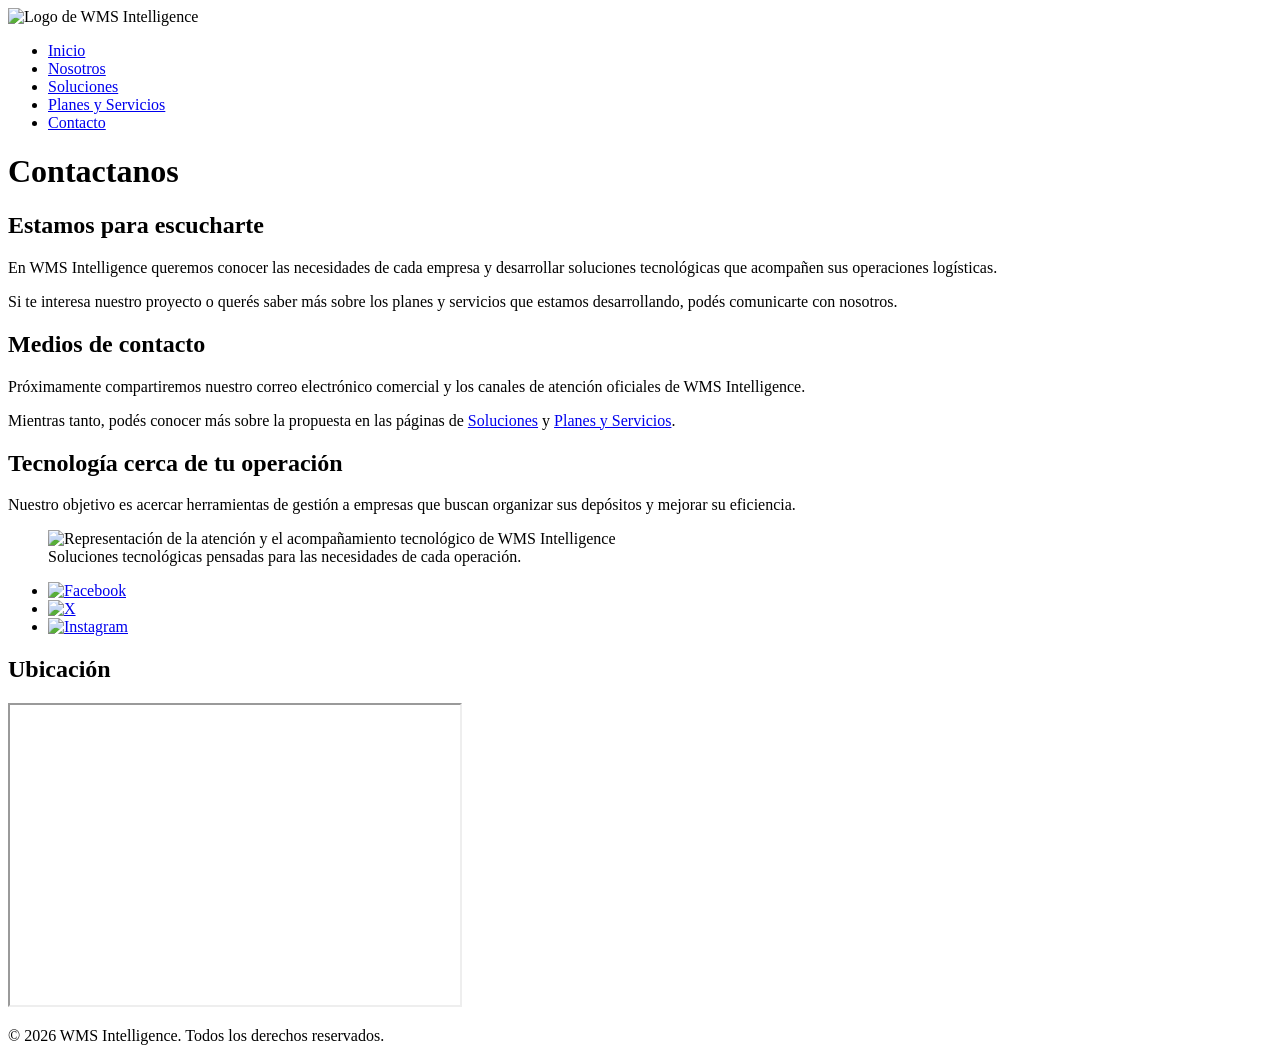
==== pages/contacto.html @ 8cc38177 "Rename contacto.html to pages/contacto.html" ====
<!DOCTYPE html>
<html lang="es">

<head>
    <meta charset="UTF-8">
    <meta name="viewport" content="width=device-width, initial-scale=1.0">
    <title>Contacto | WMS Intelligence</title>

</head>

<body>
    <header>
        <img src="../assets/logo.png" alt="Logo de WMS Intelligence" width="180">

        <nav>
            <ul>
                <li><a href="../index.html">Inicio</a></li>
                <li><a href="./nosotros.html">Nosotros</a></li>
                <li><a href="./soluciones.html">Soluciones</a></li>
                <li><a href="./planes.html">Planes y Servicios</a></li>
                <li><a href="#">Contacto</a></li>
            </ul>
        </nav>
    </header>

    <main>
        <h1>Contactanos</h1>

        <section>
            <h2>Estamos para escucharte</h2>
            <p>
                En WMS Intelligence queremos conocer las necesidades de cada empresa
                y desarrollar soluciones tecnológicas que acompañen sus operaciones logísticas.
            </p>
            <p>
                Si te interesa nuestro proyecto o querés saber más sobre los planes
                y servicios que estamos desarrollando, podés comunicarte con nosotros.
            </p>
        </section>

        <section>
            <h2>Medios de contacto</h2>
            <p>
                Próximamente compartiremos nuestro correo electrónico comercial
                y los canales de atención oficiales de WMS Intelligence.
            </p>
            <p>
                Mientras tanto, podés conocer más sobre la propuesta en las páginas
                de <a href="./soluciones.html">Soluciones</a> y
                <a href="./planes.html">Planes y Servicios</a>.
            </p>
        </section>

        <section>
            <h2>Tecnología cerca de tu operación</h2>
            <p>
                Nuestro objetivo es acercar herramientas de gestión a empresas
                que buscan organizar sus depósitos y mejorar su eficiencia.
            </p>


            <figure>
                <img src="../assets/contactanos.png"
                    alt="Representación de la atención y el acompañamiento tecnológico de WMS Intelligence" width="400">
                <figcaption>
                    Soluciones tecnológicas pensadas para las necesidades de cada operación.
                </figcaption>
            </figure>

        </section>
    </main>

    <footer>
        <ul>
            <li>
                <a href="https://www.facebook.com/" target="_blank" rel="noopener noreferrer">
                    <img src="../assets/logo-facebook.jpg" alt="Facebook" width="35">
                </a>
            </li>
            <li>
                <a href="https://x.com/" target="_blank" rel="noopener noreferrer">
                    <img src="../assets/logo-x.jpg" alt="X" width="35">
                </a>
            </li>
            <li>
                <a href="https://www.instagram.com/" target="_blank" rel="noopener noreferrer">
                    <img src="../assets/logo-instagram.jpg" alt="Instagram" width="35">
                </a>
            </li>
        </ul>

        <h2>Ubicación</h2>
        <iframe src="https://www.google.com/maps?q=Buenos+Aires,+Argentina&amp;output=embed" width="450" height="300"
            title="Mapa de Buenos Aires, Argentina" loading="lazy" allowfullscreen>
        </iframe>

        <p>&copy; 2026 WMS Intelligence. Todos los derechos reservados.</p>
    </footer>
</body>

</html>
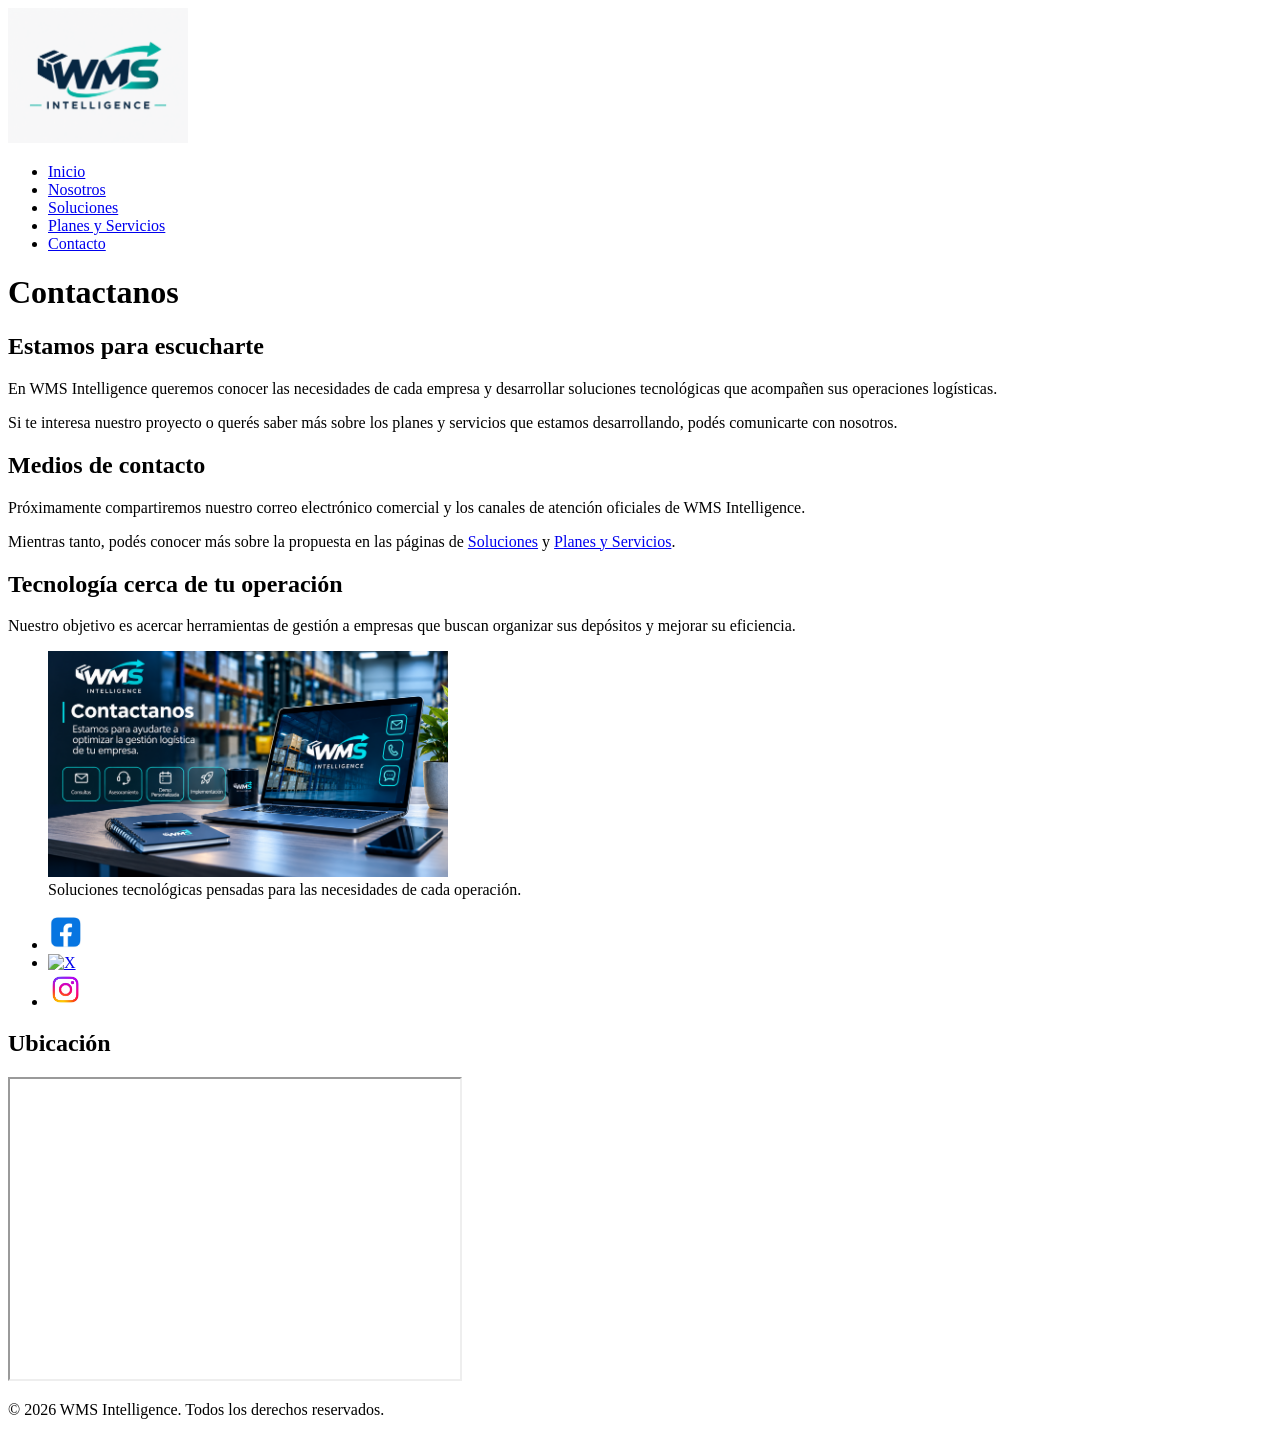
==== commit 17f2c3f1: "Add files via upload Correcciones marcadas por la profe de la entrega 1" ====
--- a/pages/contacto.html
+++ b/pages/contacto.html
@@ -38,7 +38,7 @@
             </p>
         </section>
 
-        <section>
+        <article>
             <h2>Medios de contacto</h2>
             <p>
                 Próximamente compartiremos nuestro correo electrónico comercial
@@ -49,7 +49,7 @@
                 de <a href="./soluciones.html">Soluciones</a> y
                 <a href="./planes.html">Planes y Servicios</a>.
             </p>
-        </section>
+        </article>
 
         <section>
             <h2>Tecnología cerca de tu operación</h2>
@@ -98,4 +98,4 @@
     </footer>
 </body>
 
-</html>
+</html>
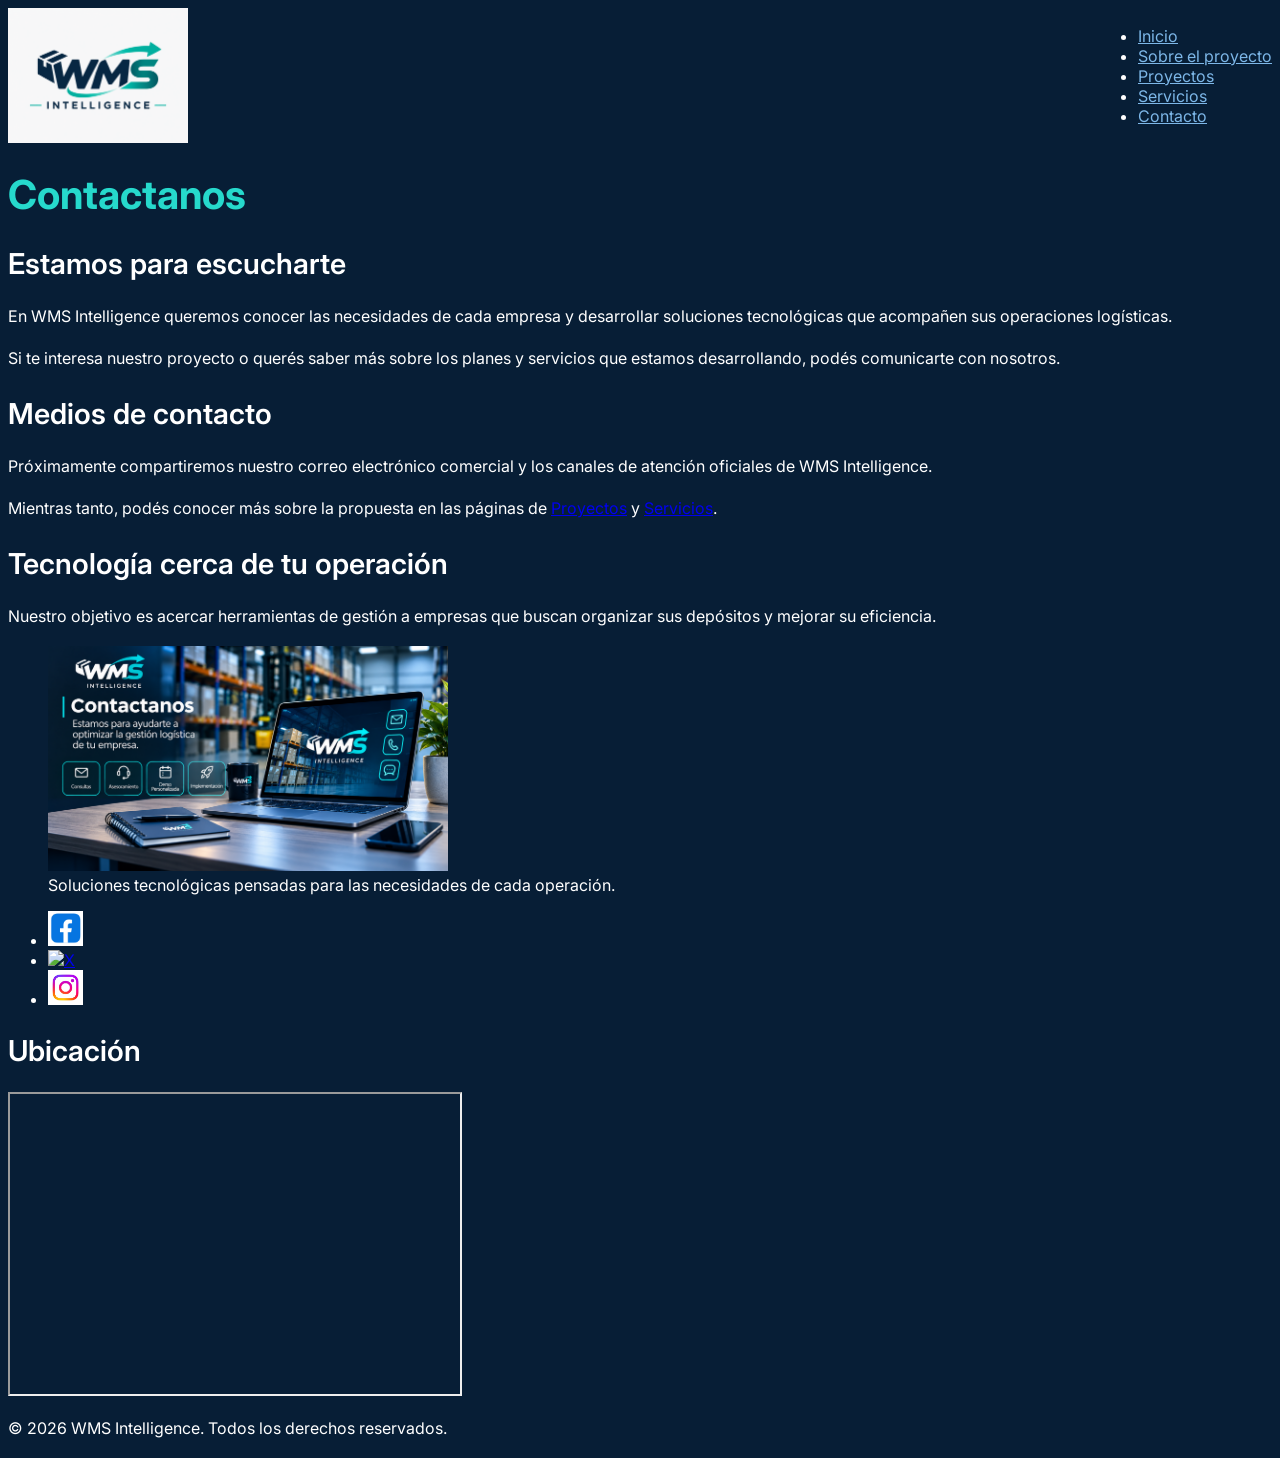
==== commit e448ca2e: "Correccion TP1 - CSS y estructura de paginas" ====
--- a/pages/contacto.html
+++ b/pages/contacto.html
@@ -5,26 +5,25 @@
     <meta charset="UTF-8">
     <meta name="viewport" content="width=device-width, initial-scale=1.0">
     <title>Contacto | WMS Intelligence</title>
-
+    <link rel="stylesheet" href="../styles/styles.css">
 </head>
 
 <body>
-    <header>
+    <header class="encabezado-principal">
         <img src="../assets/logo.png" alt="Logo de WMS Intelligence" width="180">
-
-        <nav>
+        <nav class="menu-principal">
             <ul>
                 <li><a href="../index.html">Inicio</a></li>
-                <li><a href="./nosotros.html">Nosotros</a></li>
-                <li><a href="./soluciones.html">Soluciones</a></li>
-                <li><a href="./planes.html">Planes y Servicios</a></li>
-                <li><a href="#">Contacto</a></li>
+                <li><a href="./sobre-mi.html">Sobre el proyecto</a></li>
+                <li><a href="./proyectos.html">Proyectos</a></li>
+                <li><a href="./servicios.html">Servicios</a></li>
+                <li><a href="./contacto.html">Contacto</a></li>
             </ul>
         </nav>
     </header>
 
     <main>
-        <h1>Contactanos</h1>
+        <h1 class="titulo-principal">Contactanos</h1>
 
         <section>
             <h2>Estamos para escucharte</h2>
@@ -46,8 +45,8 @@
             </p>
             <p>
                 Mientras tanto, podés conocer más sobre la propuesta en las páginas
-                de <a href="./soluciones.html">Soluciones</a> y
-                <a href="./planes.html">Planes y Servicios</a>.
+                de <a href="./proyectos.html">Proyectos</a> y
+                <a href="./servicios.html">Servicios</a>.
             </p>
         </article>
 
--- a/styles/styles.css
+++ b/styles/styles.css
@@ -0,0 +1,64 @@
+/* =====================================
+   WMS INTELLIGENCE - ESTILOS GENERALES
+   ===================================== */
+
+
+
+/* ===== GOOGLE FONTS ===== */
+
+@import url('https://fonts.googleapis.com/css2?family=Inter:wght@400;500;600;700&display=swap');
+
+
+/* 1. FONDO Y TEXTO GENERAL */
+
+body {
+    background-color: #071E36;
+    color: #FFFFFF;
+    font-family: 'Inter', sans-serif;
+}
+
+
+/* 2. TÍTULO PRINCIPAL */
+
+.titulo-principal {
+    color: #26D9CC;
+}
+
+/* 3. MENÚ DE NAVEGACIÓN */
+
+.menu-principal a {
+    color: #7DB7E8;
+}
+
+
+/* ===== JERARQUÍA TIPOGRÁFICA ===== */
+
+h1 {
+    font-size: 2.5rem;
+    font-weight: 700;
+}
+
+h2 {
+    font-size: 1.8rem;
+    font-weight: 600;
+}
+
+h3 {
+    font-size: 1.3rem;
+    font-weight: 600;
+}
+
+p {
+    font-size: 1rem;
+    font-weight: 400;
+    line-height: 1.6;
+}
+
+
+/* ===== ENCABEZADO ===== */
+
+.encabezado-principal {
+    display: flex;
+    align-items: center;
+    justify-content: space-between;
+}
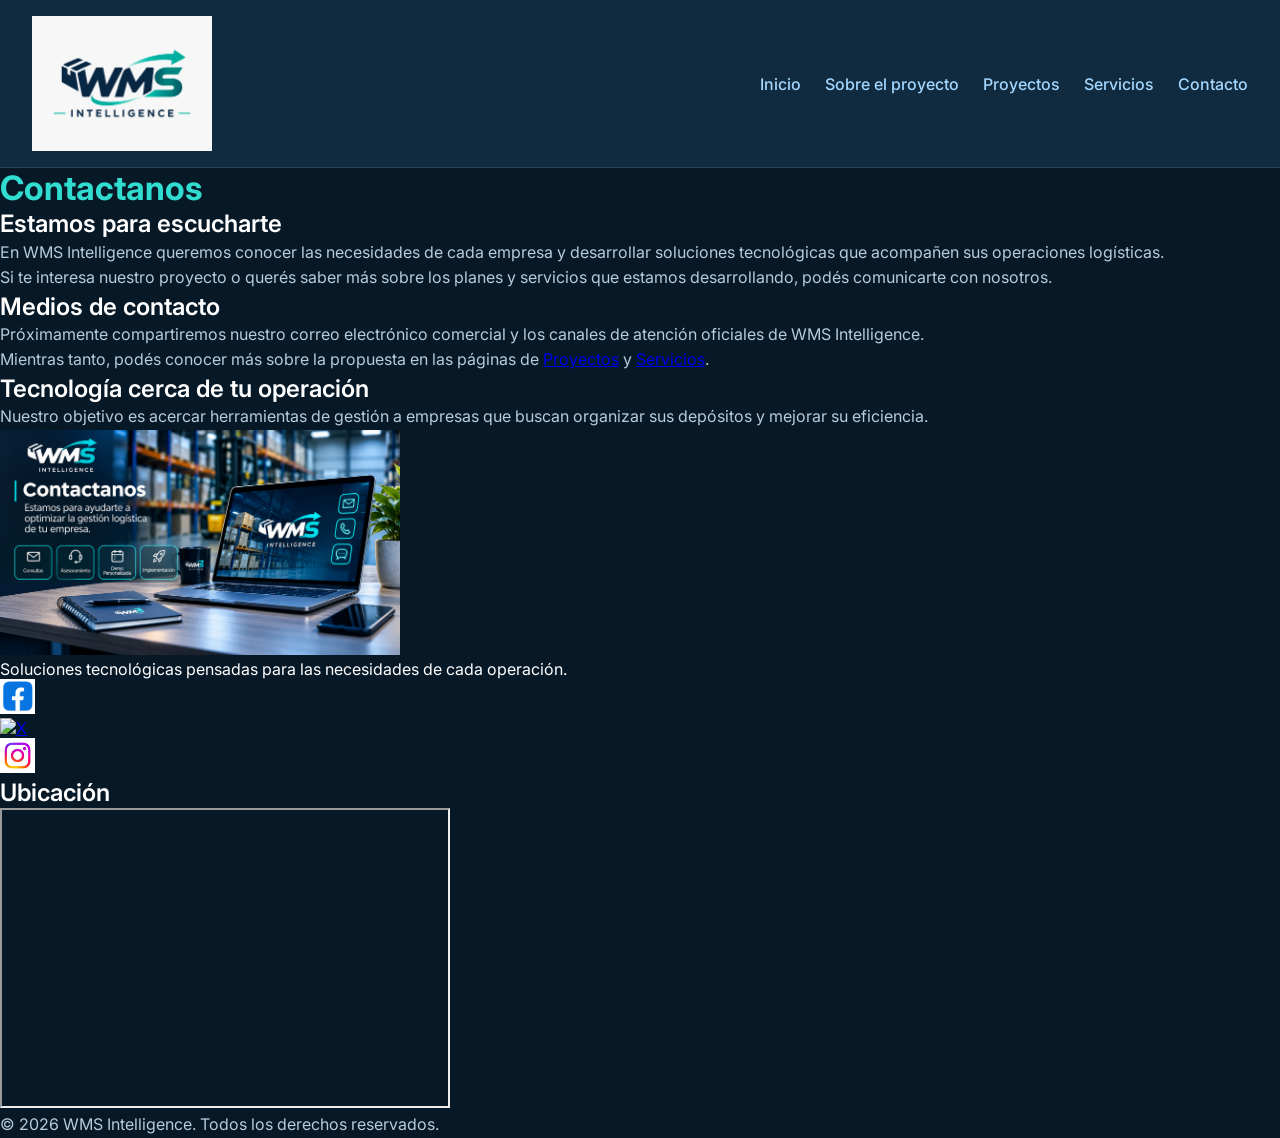
==== commit 7e6eaa50: "TP3 - Limpieza HTML y revision final de navegacion" ====
--- a/pages/contacto.html
+++ b/pages/contacto.html
@@ -1,100 +1,123 @@
-<!DOCTYPE html>
+<!doctype html>
 <html lang="es">
+  <head>
+    <meta charset="UTF-8" />
+    <meta name="viewport" content="width=device-width, initial-scale=1.0" />
+    <title>Contacto | WMS Intelligence</title>
+    <link rel="stylesheet" href="../styles/styles.css" />
+  </head>
 
-<head>
-    <meta charset="UTF-8">
-    <meta name="viewport" content="width=device-width, initial-scale=1.0">
-    <title>Contacto | WMS Intelligence</title>
-    <link rel="stylesheet" href="../styles/styles.css">
-</head>
-
-<body>
+  <body>
     <header class="encabezado-principal">
-        <img src="../assets/logo.png" alt="Logo de WMS Intelligence" width="180">
-        <nav class="menu-principal">
-            <ul>
-                <li><a href="../index.html">Inicio</a></li>
-                <li><a href="./sobre-mi.html">Sobre el proyecto</a></li>
-                <li><a href="./proyectos.html">Proyectos</a></li>
-                <li><a href="./servicios.html">Servicios</a></li>
-                <li><a href="./contacto.html">Contacto</a></li>
-            </ul>
-        </nav>
+      <img
+        src="../assets/logo.png"
+        alt="Logo de WMS Intelligence"
+        width="180"
+      />
+      <nav class="menu-principal">
+        <ul>
+          <li><a href="../index.html">Inicio</a></li>
+          <li><a href="./sobre-mi.html">Sobre el proyecto</a></li>
+          <li><a href="./proyectos.html">Proyectos</a></li>
+          <li><a href="./servicios.html">Servicios</a></li>
+          <li><a href="#">Contacto</a></li>
+        </ul>
+      </nav>
     </header>
 
     <main>
-        <h1 class="titulo-principal">Contactanos</h1>
+      <h1 class="titulo-principal">Contactanos</h1>
 
-        <section>
-            <h2>Estamos para escucharte</h2>
-            <p>
-                En WMS Intelligence queremos conocer las necesidades de cada empresa
-                y desarrollar soluciones tecnológicas que acompañen sus operaciones logísticas.
-            </p>
-            <p>
-                Si te interesa nuestro proyecto o querés saber más sobre los planes
-                y servicios que estamos desarrollando, podés comunicarte con nosotros.
-            </p>
-        </section>
+      <section>
+        <h2>Estamos para escucharte</h2>
+        <p>
+          En WMS Intelligence queremos conocer las necesidades de cada empresa y
+          desarrollar soluciones tecnológicas que acompañen sus operaciones
+          logísticas.
+        </p>
+        <p>
+          Si te interesa nuestro proyecto o querés saber más sobre los planes y
+          servicios que estamos desarrollando, podés comunicarte con nosotros.
+        </p>
+      </section>
 
-        <article>
-            <h2>Medios de contacto</h2>
-            <p>
-                Próximamente compartiremos nuestro correo electrónico comercial
-                y los canales de atención oficiales de WMS Intelligence.
-            </p>
-            <p>
-                Mientras tanto, podés conocer más sobre la propuesta en las páginas
-                de <a href="./proyectos.html">Proyectos</a> y
-                <a href="./servicios.html">Servicios</a>.
-            </p>
-        </article>
+      <article>
+        <h2>Medios de contacto</h2>
+        <p>
+          Próximamente compartiremos nuestro correo electrónico comercial y los
+          canales de atención oficiales de WMS Intelligence.
+        </p>
+        <p>
+          Mientras tanto, podés conocer más sobre la propuesta en las páginas de
+          <a href="./proyectos.html">Proyectos</a> y
+          <a href="./servicios.html">Servicios</a>.
+        </p>
+      </article>
 
-        <section>
-            <h2>Tecnología cerca de tu operación</h2>
-            <p>
-                Nuestro objetivo es acercar herramientas de gestión a empresas
-                que buscan organizar sus depósitos y mejorar su eficiencia.
-            </p>
+      <section>
+        <h2>Tecnología cerca de tu operación</h2>
+        <p>
+          Nuestro objetivo es acercar herramientas de gestión a empresas que
+          buscan organizar sus depósitos y mejorar su eficiencia.
+        </p>
 
-
-            <figure>
-                <img src="../assets/contactanos.png"
-                    alt="Representación de la atención y el acompañamiento tecnológico de WMS Intelligence" width="400">
-                <figcaption>
-                    Soluciones tecnológicas pensadas para las necesidades de cada operación.
-                </figcaption>
-            </figure>
-
-        </section>
+        <figure>
+          <img
+            src="../assets/contactanos.png"
+            alt="Representación de la atención y el acompañamiento tecnológico de WMS Intelligence"
+            width="400"
+          />
+          <figcaption>
+            Soluciones tecnológicas pensadas para las necesidades de cada
+            operación.
+          </figcaption>
+        </figure>
+      </section>
     </main>
 
     <footer>
-        <ul>
-            <li>
-                <a href="https://www.facebook.com/" target="_blank" rel="noopener noreferrer">
-                    <img src="../assets/logo-facebook.jpg" alt="Facebook" width="35">
-                </a>
-            </li>
-            <li>
-                <a href="https://x.com/" target="_blank" rel="noopener noreferrer">
-                    <img src="../assets/logo-x.jpg" alt="X" width="35">
-                </a>
-            </li>
-            <li>
-                <a href="https://www.instagram.com/" target="_blank" rel="noopener noreferrer">
-                    <img src="../assets/logo-instagram.jpg" alt="Instagram" width="35">
-                </a>
-            </li>
-        </ul>
+      <ul>
+        <li>
+          <a
+            href="https://www.facebook.com/"
+            target="_blank"
+            rel="noopener noreferrer"
+          >
+            <img src="../assets/logo-facebook.jpg" alt="Facebook" width="35" />
+          </a>
+        </li>
+        <li>
+          <a href="https://x.com/" target="_blank" rel="noopener noreferrer">
+            <img src="../assets/logo-x.jpg" alt="X" width="35" />
+          </a>
+        </li>
+        <li>
+          <a
+            href="https://www.instagram.com/"
+            target="_blank"
+            rel="noopener noreferrer"
+          >
+            <img
+              src="../assets/logo-instagram.jpg"
+              alt="Instagram"
+              width="35"
+            />
+          </a>
+        </li>
+      </ul>
 
-        <h2>Ubicación</h2>
-        <iframe src="https://www.google.com/maps?q=Buenos+Aires,+Argentina&amp;output=embed" width="450" height="300"
-            title="Mapa de Buenos Aires, Argentina" loading="lazy" allowfullscreen>
-        </iframe>
+      <h2>Ubicación</h2>
+      <iframe
+        src="https://www.google.com/maps?q=Buenos+Aires,+Argentina&amp;output=embed"
+        width="450"
+        height="300"
+        title="Mapa de Buenos Aires, Argentina"
+        loading="lazy"
+        allowfullscreen
+      >
+      </iframe>
 
-        <p>&copy; 2026 WMS Intelligence. Todos los derechos reservados.</p>
+      <p>&copy; 2026 WMS Intelligence. Todos los derechos reservados.</p>
     </footer>
-</body>
-
-</html>+  </body>
+</html>
--- a/styles/styles.css
+++ b/styles/styles.css
@@ -1,64 +1,203 @@
-/* =====================================
-   WMS INTELLIGENCE - ESTILOS GENERALES
-   ===================================== */
-
-
-
-/* ===== GOOGLE FONTS ===== */
-
-@import url('https://fonts.googleapis.com/css2?family=Inter:wght@400;500;600;700&display=swap');
-
-
-/* 1. FONDO Y TEXTO GENERAL */
-
-body {
-    background-color: #071E36;
-    color: #FFFFFF;
-    font-family: 'Inter', sans-serif;
-}
-
-
-/* 2. TÍTULO PRINCIPAL */
-
-.titulo-principal {
-    color: #26D9CC;
-}
-
-/* 3. MENÚ DE NAVEGACIÓN */
-
-.menu-principal a {
-    color: #7DB7E8;
-}
-
-
-/* ===== JERARQUÍA TIPOGRÁFICA ===== */
-
-h1 {
-    font-size: 2.5rem;
-    font-weight: 700;
-}
-
-h2 {
-    font-size: 1.8rem;
-    font-weight: 600;
-}
-
-h3 {
-    font-size: 1.3rem;
-    font-weight: 600;
-}
-
-p {
-    font-size: 1rem;
-    font-weight: 400;
-    line-height: 1.6;
-}
-
-
-/* ===== ENCABEZADO ===== */
-
-.encabezado-principal {
-    display: flex;
-    align-items: center;
-    justify-content: space-between;
-}+/* ======================================
+   WMS INTELLIGENCE - TP 3
+   BOX MODEL Y FLEXBOX
+   ====================================== */
+
+/* 01. FUENTE EXTERNA */
+@import url("https://fonts.googleapis.com/css2?family=Inter:wght@400;500;600;700&display=swap");
+
+/* 02. RESET GLOBAL */
+* {
+  margin: 0;
+  padding: 0;
+  box-sizing: border-box;
+}
+
+/* 03. COLORES */
+:root {
+  --color-fondo: #071827;
+  --color-superficie: #102b40;
+  --color-tarjeta: #16364d;
+  --color-principal: #ffffff;
+  --color-secundario: #b6ccdd;
+  --color-acento: #30ddd0;
+  --color-borde: #24465b;
+  --color-enlace: #a4d7ff;
+}
+
+/* 04. ESTILOS GENERALES */
+body {
+  background-color: var(--color-fondo);
+  color: var(--color-principal);
+  font-family: "Inter", Arial, sans-serif;
+  min-height: 100vh;
+}
+
+/* 05. TITULOS Y PARRAFOS */
+h1 {
+  font-size: 2.1rem;
+  font-weight: 700;
+  line-height: 1.2;
+  color: var(--color-acento);
+}
+
+h2 {
+  font-size: 1.5rem;
+  font-weight: 600;
+  line-height: 1.3;
+}
+
+h3 {
+  font-size: 1.25rem;
+  font-weight: 600;
+}
+
+p {
+  font-size: 1rem;
+  font-weight: 400;
+  line-height: 1.6;
+  color: var(--color-secundario);
+}
+
+/* 06. HEADER Y NAVEGACION */
+.encabezado-principal {
+  display: flex;
+  justify-content: space-between;
+  align-items: center;
+  gap: 1.5rem;
+  padding: 1rem 2rem;
+  background-color: var(--color-superficie);
+  border-bottom: 1px solid var(--color-borde);
+}
+
+.encabezado-principal img {
+  display: block;
+  width: 11.25rem;
+  max-width: 100%;
+  height: auto;
+}
+
+.menu-principal ul {
+  display: flex;
+  justify-content: flex-end;
+  align-items: center;
+  flex-wrap: wrap;
+  gap: 1.5rem;
+  list-style: none;
+}
+
+.menu-principal a {
+  color: var(--color-enlace);
+  text-decoration: none;
+  font-size: 1rem;
+  font-weight: 500;
+}
+
+/* 07. CONTENIDO PRINCIPAL DEL INICIO */
+.contenido-inicio {
+  display: flex;
+  flex-direction: column;
+  gap: 1rem;
+  max-width: 100%;
+  margin: 0 auto;
+  padding: 1rem;
+}
+
+/* 08. SECCIONES DEL INICIO */
+.contenido-inicio section {
+  display: flex;
+  flex-direction: column;
+  gap: 1rem;
+  padding: 1.25rem;
+  background-color: var(--color-superficie);
+}
+
+/* 09. TARJETAS DE NUESTRAS SOLUCIONES */
+
+.contenido-inicio .seccion-soluciones {
+  display: flex;
+  flex-direction: row;
+  flex-wrap: wrap;
+  align-items: stretch;
+  gap: 1.5rem;
+}
+
+/* Título de la sección */
+
+.seccion-soluciones h2 {
+  width: 100%;
+}
+
+/* Tarjetas */
+
+.seccion-soluciones article {
+  display: flex;
+  flex-direction: column;
+  flex: 1 1 16rem;
+  gap: 1rem;
+  padding: 1.25rem;
+  background-color: var(--color-tarjeta);
+}
+
+/* Imágenes y descripciones */
+
+.seccion-soluciones figure {
+  display: flex;
+  flex-direction: column;
+  gap: 0.5rem;
+}
+
+.seccion-soluciones img {
+  display: block;
+  width: 100%;
+  height: 15rem;
+  object-fit: cover;
+}
+
+/* Listas de funcionalidades de los proyectos */
+
+.seccion-soluciones article ul {
+  padding-left: 1.5rem;
+}
+
+/* 10. FOOTER HORIZONTAL */
+
+.footer-horizontal {
+  display: flex;
+  flex-direction: row;
+  justify-content: space-between;
+  align-items: center;
+  gap: 2rem;
+
+  padding: 1.25rem 2rem;
+}
+
+/* Ubicación */
+
+.footer-ubicacion {
+  display: flex;
+  flex-direction: column;
+  gap: 0.5rem;
+}
+
+.footer-ubicacion iframe {
+  width: 18rem;
+  height: 10rem;
+}
+
+/* Copyright */
+
+.footer-horizontal p {
+  flex: 1;
+  text-align: center;
+}
+
+/* Redes sociales */
+
+.footer-horizontal ul {
+  display: flex;
+  flex-direction: row;
+  align-items: center;
+  gap: 1rem;
+  list-style: none;
+}
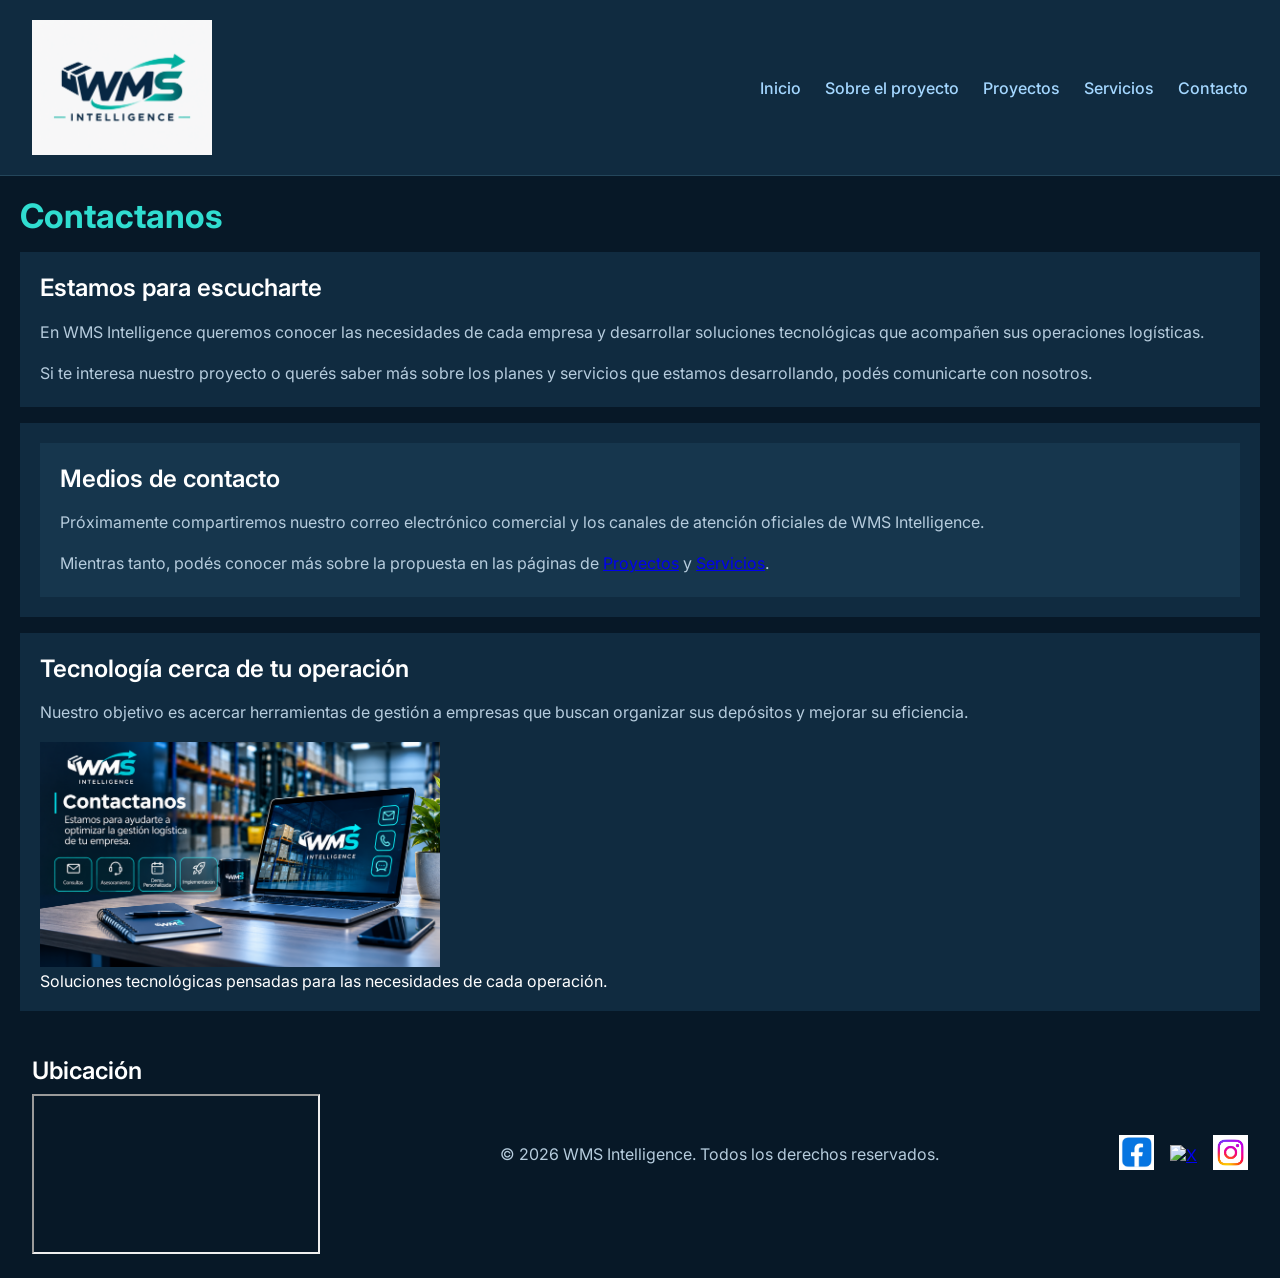
==== commit 33751ca4: "TP3 - Correcciones de padding y Flexbox responsive" ====
--- a/pages/contacto.html
+++ b/pages/contacto.html
@@ -20,62 +20,84 @@
           <li><a href="./sobre-mi.html">Sobre el proyecto</a></li>
           <li><a href="./proyectos.html">Proyectos</a></li>
           <li><a href="./servicios.html">Servicios</a></li>
-          <li><a href="#">Contacto</a></li>
+          <li><a href="./contacto.html">Contacto</a></li>
         </ul>
       </nav>
     </header>
 
     <main>
-      <h1 class="titulo-principal">Contactanos</h1>
+      <div class="contenido-inicio">
+        <h1 class="titulo-principal">Contactanos</h1>
 
-      <section>
-        <h2>Estamos para escucharte</h2>
-        <p>
-          En WMS Intelligence queremos conocer las necesidades de cada empresa y
-          desarrollar soluciones tecnológicas que acompañen sus operaciones
-          logísticas.
-        </p>
-        <p>
-          Si te interesa nuestro proyecto o querés saber más sobre los planes y
-          servicios que estamos desarrollando, podés comunicarte con nosotros.
-        </p>
-      </section>
+        <section>
+          <h2>Estamos para escucharte</h2>
+          <p>
+            En WMS Intelligence queremos conocer las necesidades de cada empresa y
+            desarrollar soluciones tecnológicas que acompañen sus operaciones
+            logísticas.
+          </p>
+          <p>
+            Si te interesa nuestro proyecto o querés saber más sobre los planes y
+            servicios que estamos desarrollando, podés comunicarte con nosotros.
+          </p>
+        </section>
 
-      <article>
-        <h2>Medios de contacto</h2>
-        <p>
-          Próximamente compartiremos nuestro correo electrónico comercial y los
-          canales de atención oficiales de WMS Intelligence.
-        </p>
-        <p>
-          Mientras tanto, podés conocer más sobre la propuesta en las páginas de
-          <a href="./proyectos.html">Proyectos</a> y
-          <a href="./servicios.html">Servicios</a>.
-        </p>
-      </article>
+        <section class="seccion-soluciones">
+          <article>
+            <h2>Medios de contacto</h2>
+            <p>
+              Próximamente compartiremos nuestro correo electrónico comercial y los
+              canales de atención oficiales de WMS Intelligence.
+            </p>
+            <p>
+              Mientras tanto, podés conocer más sobre la propuesta en las páginas de
+              <a href="./proyectos.html">Proyectos</a> y
+              <a href="./servicios.html">Servicios</a>.
+            </p>
+          </article>
+        </section>
 
-      <section>
-        <h2>Tecnología cerca de tu operación</h2>
-        <p>
-          Nuestro objetivo es acercar herramientas de gestión a empresas que
-          buscan organizar sus depósitos y mejorar su eficiencia.
-        </p>
+        <section>
+          <h2>Tecnología cerca de tu operación</h2>
+          <p>
+            Nuestro objetivo es acercar herramientas de gestión a empresas que
+            buscan organizar sus depósitos y mejorar su eficiencia.
+          </p>
 
-        <figure>
-          <img
-            src="../assets/contactanos.png"
-            alt="Representación de la atención y el acompañamiento tecnológico de WMS Intelligence"
-            width="400"
-          />
-          <figcaption>
-            Soluciones tecnológicas pensadas para las necesidades de cada
-            operación.
-          </figcaption>
-        </figure>
-      </section>
+          <figure>
+            <img
+              src="../assets/contactanos.png"
+              alt="Representación de la atención y el acompañamiento tecnológico de WMS Intelligence"
+              width="400"
+            />
+            <figcaption>
+              Soluciones tecnológicas pensadas para las necesidades de cada
+              operación.
+            </figcaption>
+          </figure>
+        </section>
+      </div>
     </main>
 
-    <footer>
+    <footer class="footer-horizontal">
+      <!-- Mapa a la izquierda -->
+      <div class="footer-ubicacion">
+        <h2>Ubicación</h2>
+        <iframe
+          src="https://www.google.com/maps?q=Buenos+Aires,+Argentina&amp;output=embed"
+          width="450"
+          height="300"
+          title="Mapa de Buenos Aires, Argentina"
+          loading="lazy"
+          allowfullscreen
+        >
+        </iframe>
+      </div>
+
+      <!-- Copyright en el centro -->
+      <p>&copy; 2026 WMS Intelligence. Todos los derechos reservados.</p>
+
+      <!-- Redes sociales a la derecha -->
       <ul>
         <li>
           <a
@@ -97,27 +119,10 @@
             target="_blank"
             rel="noopener noreferrer"
           >
-            <img
-              src="../assets/logo-instagram.jpg"
-              alt="Instagram"
-              width="35"
-            />
+            <img src="../assets/logo-instagram.jpg" alt="Instagram" width="35" />
           </a>
         </li>
       </ul>
-
-      <h2>Ubicación</h2>
-      <iframe
-        src="https://www.google.com/maps?q=Buenos+Aires,+Argentina&amp;output=embed"
-        width="450"
-        height="300"
-        title="Mapa de Buenos Aires, Argentina"
-        loading="lazy"
-        allowfullscreen
-      >
-      </iframe>
-
-      <p>&copy; 2026 WMS Intelligence. Todos los derechos reservados.</p>
     </footer>
   </body>
 </html>
--- a/styles/styles.css
+++ b/styles/styles.css
@@ -64,8 +64,9 @@
   display: flex;
   justify-content: space-between;
   align-items: center;
+  flex-wrap: wrap;
   gap: 1.5rem;
-  padding: 1rem 2rem;
+  padding: 1.25rem 2rem;
   background-color: var(--color-superficie);
   border-bottom: 1px solid var(--color-borde);
 }
@@ -75,6 +76,10 @@
   width: 11.25rem;
   max-width: 100%;
   height: auto;
+}
+
+.menu-principal {
+  max-width: 100%;
 }
 
 .menu-principal ul {
@@ -93,17 +98,17 @@
   font-weight: 500;
 }
 
-/* 07. CONTENIDO PRINCIPAL DEL INICIO */
+/* 07. CONTENIDO PRINCIPAL */
 .contenido-inicio {
   display: flex;
   flex-direction: column;
   gap: 1rem;
   max-width: 100%;
   margin: 0 auto;
-  padding: 1rem;
-}
-
-/* 08. SECCIONES DEL INICIO */
+  padding: 1.25rem;
+}
+
+/* 08. SECCIONES PRINCIPALES */
 .contenido-inicio section {
   display: flex;
   flex-direction: column;
@@ -112,6 +117,10 @@
   background-color: var(--color-superficie);
 }
 
+.contenido-inicio figure img {
+  max-width: 100%;
+}
+
 /* 09. TARJETAS DE NUESTRAS SOLUCIONES */
 
 .contenido-inicio .seccion-soluciones {
@@ -133,7 +142,10 @@
 .seccion-soluciones article {
   display: flex;
   flex-direction: column;
-  flex: 1 1 16rem;
+  flex-grow: 1;
+  flex-shrink: 1;
+  flex-basis: 16rem;
+  min-width: 0;
   gap: 1rem;
   padding: 1.25rem;
   background-color: var(--color-tarjeta);
@@ -168,8 +180,9 @@
   justify-content: space-between;
   align-items: center;
   gap: 2rem;
-
-  padding: 1.25rem 2rem;
+  flex-wrap: wrap;
+
+  padding: 1.5rem 2rem;
 }
 
 /* Ubicación */
@@ -177,18 +190,21 @@
 .footer-ubicacion {
   display: flex;
   flex-direction: column;
+  flex: 0 1 18rem;
+  min-width: 0;
   gap: 0.5rem;
 }
 
 .footer-ubicacion iframe {
   width: 18rem;
+  max-width: 100%;
   height: 10rem;
 }
 
 /* Copyright */
 
 .footer-horizontal p {
-  flex: 1;
+  flex: 1 1 12rem;
   text-align: center;
 }
 
@@ -199,5 +215,6 @@
   flex-direction: row;
   align-items: center;
   gap: 1rem;
+  flex-wrap: wrap;
   list-style: none;
 }
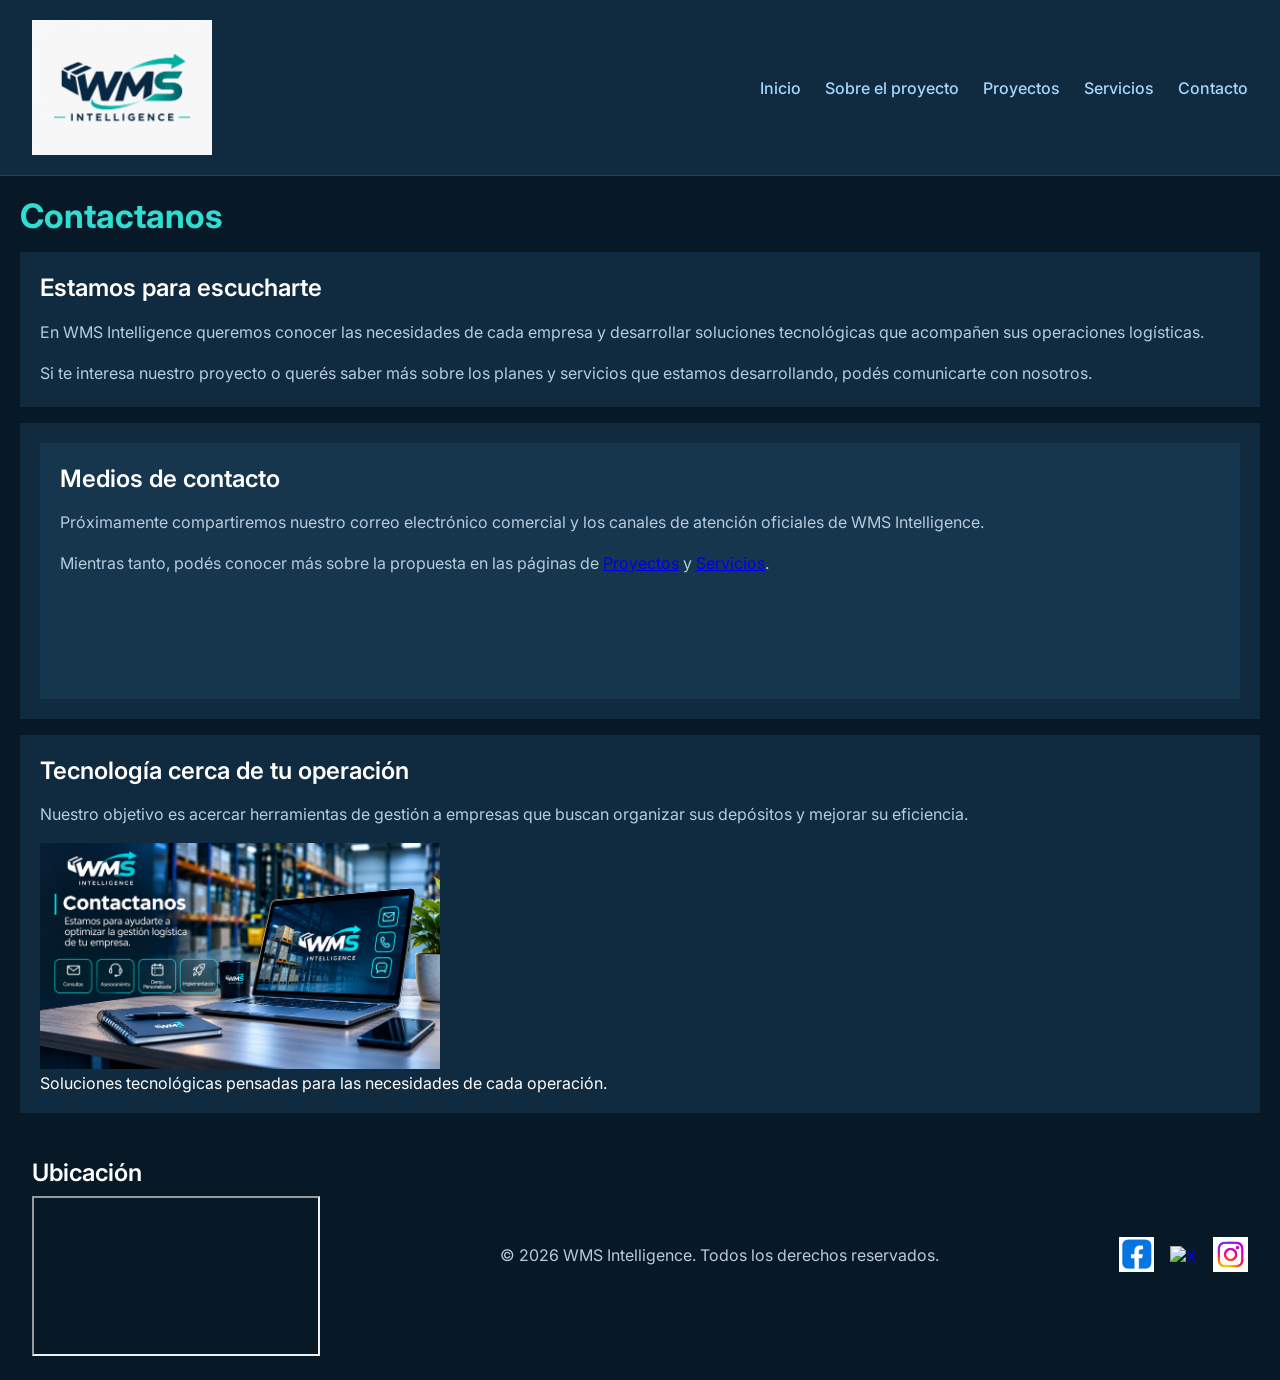
==== commit effc691a: "TP4 - CSS Grid, Mobile First y diseño responsive" ====
--- a/pages/contacto.html
+++ b/pages/contacto.html
@@ -32,13 +32,14 @@
         <section>
           <h2>Estamos para escucharte</h2>
           <p>
-            En WMS Intelligence queremos conocer las necesidades de cada empresa y
-            desarrollar soluciones tecnológicas que acompañen sus operaciones
+            En WMS Intelligence queremos conocer las necesidades de cada empresa
+            y desarrollar soluciones tecnológicas que acompañen sus operaciones
             logísticas.
           </p>
           <p>
-            Si te interesa nuestro proyecto o querés saber más sobre los planes y
-            servicios que estamos desarrollando, podés comunicarte con nosotros.
+            Si te interesa nuestro proyecto o querés saber más sobre los planes
+            y servicios que estamos desarrollando, podés comunicarte con
+            nosotros.
           </p>
         </section>
 
@@ -46,11 +47,12 @@
           <article>
             <h2>Medios de contacto</h2>
             <p>
-              Próximamente compartiremos nuestro correo electrónico comercial y los
-              canales de atención oficiales de WMS Intelligence.
+              Próximamente compartiremos nuestro correo electrónico comercial y
+              los canales de atención oficiales de WMS Intelligence.
             </p>
             <p>
-              Mientras tanto, podés conocer más sobre la propuesta en las páginas de
+              Mientras tanto, podés conocer más sobre la propuesta en las
+              páginas de
               <a href="./proyectos.html">Proyectos</a> y
               <a href="./servicios.html">Servicios</a>.
             </p>
@@ -79,7 +81,7 @@
       </div>
     </main>
 
-    <footer class="footer-horizontal">
+    <footer class="footer-principal">
       <!-- Mapa a la izquierda -->
       <div class="footer-ubicacion">
         <h2>Ubicación</h2>
@@ -119,7 +121,11 @@
             target="_blank"
             rel="noopener noreferrer"
           >
-            <img src="../assets/logo-instagram.jpg" alt="Instagram" width="35" />
+            <img
+              src="../assets/logo-instagram.jpg"
+              alt="Instagram"
+              width="35"
+            />
           </a>
         </li>
       </ul>
--- a/styles/styles.css
+++ b/styles/styles.css
@@ -1,6 +1,6 @@
 /* ======================================
-   WMS INTELLIGENCE - TP 3
-   BOX MODEL Y FLEXBOX
+   WMS INTELLIGENCE - TP 4
+   CSS GRID Y MEDIA QUERIES
    ====================================== */
 
 /* 01. FUENTE EXTERNA */
@@ -35,14 +35,14 @@
 
 /* 05. TITULOS Y PARRAFOS */
 h1 {
-  font-size: 2.1rem;
+  font-size: clamp(1.5rem, calc(1rem + 2vw), 2.1rem);
   font-weight: 700;
   line-height: 1.2;
   color: var(--color-acento);
 }
 
 h2 {
-  font-size: 1.5rem;
+  font-size: clamp(1.25rem, calc(1rem + 1vw), 1.5rem);
   font-weight: 600;
   line-height: 1.3;
 }
@@ -62,7 +62,8 @@
 /* 06. HEADER Y NAVEGACION */
 .encabezado-principal {
   display: flex;
-  justify-content: space-between;
+  flex-direction: column;
+  justify-content: center;
   align-items: center;
   flex-wrap: wrap;
   gap: 1.5rem;
@@ -79,12 +80,12 @@
 }
 
 .menu-principal {
-  max-width: 100%;
+  width: 100%;
 }
 
 .menu-principal ul {
   display: flex;
-  justify-content: flex-end;
+  justify-content: center;
   align-items: center;
   flex-wrap: wrap;
   gap: 1.5rem;
@@ -100,14 +101,37 @@
 
 /* 07. CONTENIDO PRINCIPAL */
 .contenido-inicio {
-  display: flex;
-  flex-direction: column;
+  display: grid;
+  grid-template-columns: 1fr;
   gap: 1rem;
   max-width: 100%;
   margin: 0 auto;
   padding: 1.25rem;
 }
 
+/* Grilla principal de Inicio y Proyectos */
+
+.contenido-inicio.pagina-grid {
+  grid-template-areas:
+    "titulo-principal"
+    "presentacion"
+    "soluciones";
+}
+
+/* Asignación de áreas */
+
+.pagina-grid > h1 {
+  grid-area: titulo-principal;
+}
+
+.pagina-grid > .seccion-presentacion {
+  grid-area: presentacion;
+}
+
+.pagina-grid > .seccion-soluciones {
+  grid-area: soluciones;
+}
+
 /* 08. SECCIONES PRINCIPALES */
 .contenido-inicio section {
   display: flex;
@@ -121,30 +145,62 @@
   max-width: 100%;
 }
 
-/* 09. TARJETAS DE NUESTRAS SOLUCIONES */
-
+/* 09. TARJETAS Y SECCIONES DE SOLUCIONES */
+
+/* Base flexible para las otras paginas del sitio.
+   Permite que una tarjeta ocupe todo el ancho y que tres tarjetas
+   se distribuyan segun el espacio disponible. */
 .contenido-inicio .seccion-soluciones {
   display: flex;
-  flex-direction: row;
-  flex-wrap: wrap;
-  align-items: stretch;
+  flex-wrap: wrap;
   gap: 1.5rem;
 }
 
-/* Título de la sección */
+/* Solo Inicio y Proyectos usan las cuatro areas nombradas. */
+.contenido-inicio.pagina-grid .seccion-soluciones {
+  display: grid;
+  grid-template-columns: 1fr;
+  grid-template-areas:
+    "titulo"
+    "inventario"
+    "preparacion"
+    "despachos";
+}
+
+/* Las paginas secundarias siguen usando Flexbox para sus tarjetas. */
+.contenido-inicio:not(.pagina-grid) .seccion-soluciones > article {
+  flex: 1 1 16rem;
+}
+
+/* Titulo de la seccion */
 
 .seccion-soluciones h2 {
   width: 100%;
 }
 
+.contenido-inicio.pagina-grid .seccion-soluciones > h2 {
+  grid-area: titulo;
+}
+
+/* Áreas de las tarjetas */
+
+.seccion-soluciones .tarjeta-inventario {
+  grid-area: inventario;
+}
+
+.seccion-soluciones .tarjeta-preparacion {
+  grid-area: preparacion;
+}
+
+.seccion-soluciones .tarjeta-despachos {
+  grid-area: despachos;
+}
+
 /* Tarjetas */
 
 .seccion-soluciones article {
   display: flex;
   flex-direction: column;
-  flex-grow: 1;
-  flex-shrink: 1;
-  flex-basis: 16rem;
   min-width: 0;
   gap: 1rem;
   padding: 1.25rem;
@@ -172,16 +228,15 @@
   padding-left: 1.5rem;
 }
 
-/* 10. FOOTER HORIZONTAL */
-
-.footer-horizontal {
-  display: flex;
-  flex-direction: row;
-  justify-content: space-between;
-  align-items: center;
-  gap: 2rem;
-  flex-wrap: wrap;
-
+/* 10. FOOTER RESPONSIVE - MOBILE FIRST */
+
+.footer-principal {
+  display: flex;
+  flex-direction: column;
+  justify-content: center;
+  align-items: center;
+  flex-wrap: wrap;
+  gap: 1rem;
   padding: 1.5rem 2rem;
 }
 
@@ -190,7 +245,8 @@
 .footer-ubicacion {
   display: flex;
   flex-direction: column;
-  flex: 0 1 18rem;
+  align-items: center;
+  width: 100%;
   min-width: 0;
   gap: 0.5rem;
 }
@@ -203,18 +259,82 @@
 
 /* Copyright */
 
-.footer-horizontal p {
-  flex: 1 1 12rem;
+.footer-principal p {
+  flex: none;
   text-align: center;
 }
 
 /* Redes sociales */
 
-.footer-horizontal ul {
+.footer-principal ul {
   display: flex;
   flex-direction: row;
+  justify-content: center;
   align-items: center;
   gap: 1rem;
   flex-wrap: wrap;
   list-style: none;
 }
+
+/* 11. MEDIA QUERY */
+
+/* MEDIA QUERY - TABLET */
+
+@media (min-width: 768px) {
+  .contenido-inicio.pagina-grid .seccion-soluciones {
+    grid-template-columns: repeat(2, minmax(16rem, 1fr));
+
+    grid-template-areas:
+      "titulo titulo"
+      "inventario preparacion"
+      "despachos despachos";
+  }
+}
+
+/* MEDIA QUERY - ESCRITORIO */
+
+@media (min-width: 1024px) {
+  .contenido-inicio.pagina-grid .seccion-soluciones {
+    grid-template-columns: repeat(3, minmax(16rem, 1fr));
+
+    grid-template-areas:
+      "titulo titulo titulo"
+      "inventario preparacion despachos";
+  }
+
+  .encabezado-principal {
+    flex-direction: row;
+    justify-content: space-between;
+  }
+
+  .menu-principal {
+    width: auto;
+  }
+
+  .menu-principal ul {
+    justify-content: flex-end;
+  }
+
+  /* Footer - Escritorio */
+
+  .footer-principal {
+    flex-direction: row;
+    justify-content: space-between;
+    align-items: center;
+    gap: 2rem;
+  }
+
+  .footer-ubicacion {
+    width: auto;
+    flex: 0 1 18rem;
+    align-items: flex-start;
+  }
+
+  .footer-principal p {
+    flex: 1 1 12rem;
+  }
+
+  .footer-principal ul {
+    justify-content: flex-end;
+  }
+}
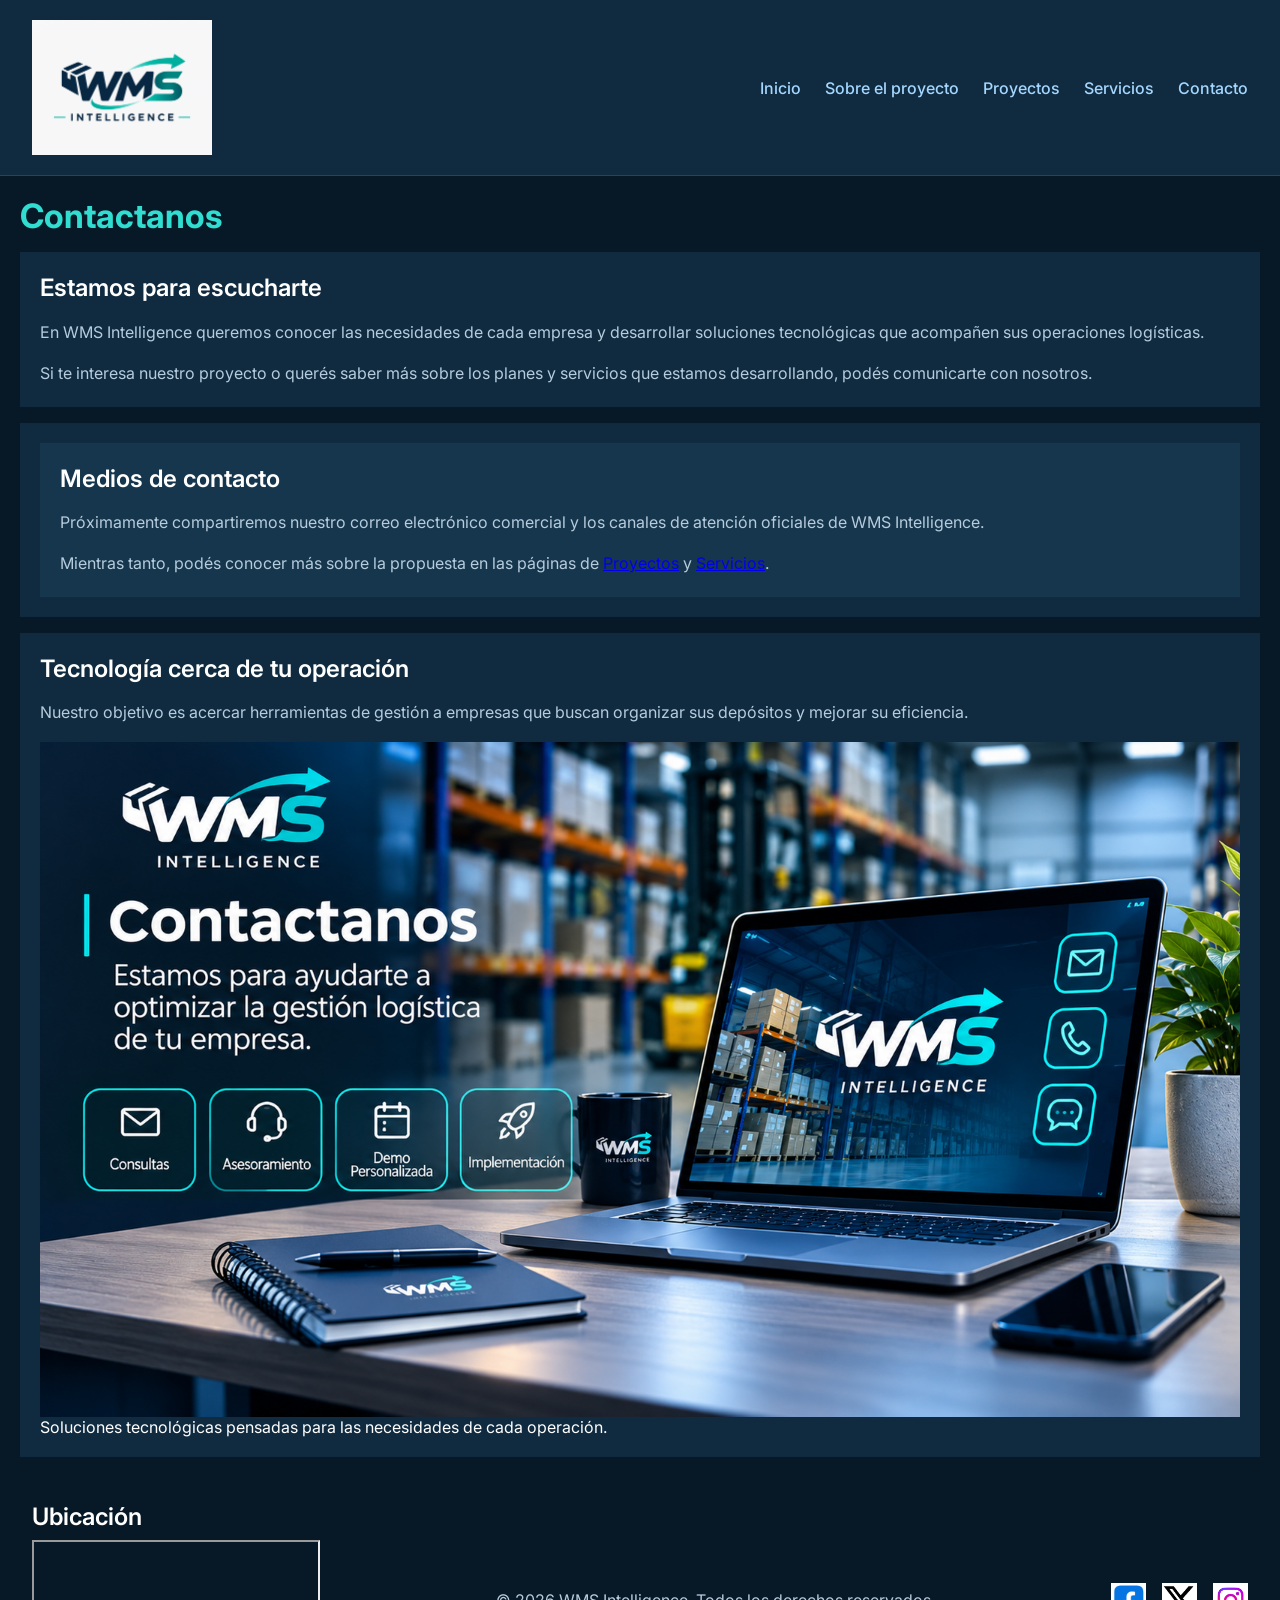
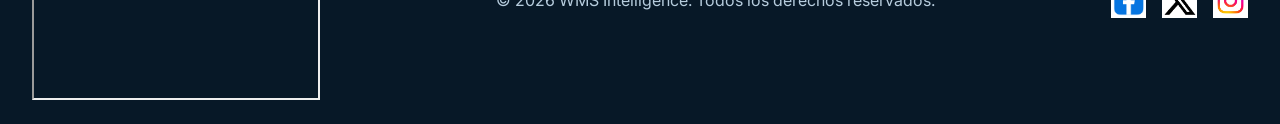
==== commit acddce41: "TP4 - Responsive completo y ajustes finales de imagenes" ====
--- a/pages/contacto.html
+++ b/pages/contacto.html
@@ -26,10 +26,10 @@
     </header>
 
     <main>
-      <div class="contenido-inicio">
+      <div class="contenido-inicio pagina-contacto">
         <h1 class="titulo-principal">Contactanos</h1>
 
-        <section>
+        <section class="seccion-presentacion">
           <h2>Estamos para escucharte</h2>
           <p>
             En WMS Intelligence queremos conocer las necesidades de cada empresa
@@ -59,7 +59,7 @@
           </article>
         </section>
 
-        <section>
+        <section class="seccion-tecnologia">
           <h2>Tecnología cerca de tu operación</h2>
           <p>
             Nuestro objetivo es acercar herramientas de gestión a empresas que
--- a/styles/styles.css
+++ b/styles/styles.css
@@ -33,6 +33,14 @@
   min-height: 100vh;
 }
 
+/* Configuración general de imágenes */
+
+img {
+  display: block;
+  max-width: 100%;
+  height: auto;
+}
+
 /* 05. TITULOS Y PARRAFOS */
 h1 {
   font-size: clamp(1.5rem, calc(1rem + 2vw), 2.1rem);
@@ -141,8 +149,11 @@
   background-color: var(--color-superficie);
 }
 
-.contenido-inicio figure img {
-  max-width: 100%;
+/* Imagen de Contacto: ancho completo, sin recorte. */
+.pagina-contacto .seccion-tecnologia img {
+  display: block;
+  width: 100%;
+  height: auto;
 }
 
 /* 09. TARJETAS Y SECCIONES DE SOLUCIONES */
@@ -216,10 +227,8 @@
 }
 
 .seccion-soluciones img {
-  display: block;
   width: 100%;
-  height: 15rem;
-  object-fit: cover;
+  height: auto;
 }
 
 /* Listas de funcionalidades de los proyectos */
@@ -276,7 +285,116 @@
   list-style: none;
 }
 
-/* 11. MEDIA QUERY */
+/* 11. GRID RESPONSIVE - PAGINAS SECUNDARIAS */
+
+/* Las páginas secundarias tienen sus propios mapas de áreas.
+   No utilizan la clase pagina-grid, reservada para Inicio y Proyectos. */
+.pagina-sobre-mi > h1,
+.pagina-servicios > h1,
+.pagina-contacto > h1 {
+  grid-area: titulo-principal;
+}
+
+.pagina-sobre-mi > .seccion-presentacion,
+.pagina-servicios > .seccion-presentacion,
+.pagina-contacto > .seccion-presentacion {
+  grid-area: presentacion;
+}
+
+/* El contenido de cada sección secundaria también utiliza Grid. */
+.contenido-inicio.pagina-sobre-mi .seccion-soluciones,
+.contenido-inicio.pagina-contacto .seccion-soluciones,
+.contenido-inicio.pagina-servicios .seccion-soluciones {
+  display: grid;
+}
+
+/* Servicios conserva el mapa general de tres bloques. */
+.contenido-inicio.pagina-servicios {
+  grid-template-areas:
+    "titulo-principal"
+    "presentacion"
+    "soluciones";
+}
+
+.pagina-servicios > .seccion-soluciones {
+  grid-area: soluciones;
+}
+
+/* Sobre el proyecto: una columna en mobile. */
+.contenido-inicio.pagina-sobre-mi {
+  grid-template-areas:
+    "titulo-principal"
+    "presentacion"
+    "mision"
+    "vision";
+}
+
+.pagina-sobre-mi > .seccion-soluciones {
+  grid-area: mision;
+}
+
+.pagina-sobre-mi > .seccion-vision {
+  grid-area: vision;
+}
+
+/* Contacto: una columna en mobile. */
+.contenido-inicio.pagina-contacto {
+  grid-template-areas:
+    "titulo-principal"
+    "presentacion"
+    "medios"
+    "tecnologia";
+}
+
+.pagina-contacto > .seccion-soluciones {
+  grid-area: medios;
+}
+
+.pagina-contacto > .seccion-tecnologia {
+  grid-area: tecnologia;
+}
+
+/* Las secciones con una sola tarjeta ocupan todo el ancho. */
+.contenido-inicio.pagina-sobre-mi .seccion-soluciones,
+.contenido-inicio.pagina-contacto .seccion-soluciones {
+  grid-template-columns: minmax(0, 1fr);
+  grid-template-areas: "contenido";
+}
+
+.pagina-sobre-mi .seccion-soluciones > article,
+.pagina-contacto .seccion-soluciones > article {
+  grid-area: contenido;
+}
+
+/* Servicios: nombres de area propios para los tres planes. */
+.contenido-inicio.pagina-servicios .seccion-soluciones {
+  grid-template-columns: minmax(0, 1fr);
+  grid-template-areas:
+    "titulo"
+    "essential"
+    "advanced"
+    "professional";
+}
+
+/* Título de la grilla de Servicios */
+
+.pagina-servicios .seccion-soluciones > h2 {
+  grid-area: titulo;
+}
+
+.pagina-servicios .tarjeta-essential {
+  grid-area: essential;
+}
+
+.pagina-servicios .tarjeta-advanced {
+  grid-area: advanced;
+}
+
+.pagina-servicios .tarjeta-professional {
+  grid-area: professional;
+}
+
+/* 12. MEDIA QUERIES */
 
 /* MEDIA QUERY - TABLET */
 
@@ -289,6 +407,23 @@
       "inventario preparacion"
       "despachos despachos";
   }
+
+  /* Servicios: dos planes en fila y uno a lo ancho. */
+  .contenido-inicio.pagina-servicios .seccion-soluciones {
+    grid-template-columns: repeat(2, minmax(0, 1fr));
+    grid-template-areas:
+      "titulo titulo"
+      "essential advanced"
+      "professional professional";
+  }
+
+  /* Imágenes de las tarjetas que ocupan dos columnas */
+
+  .contenido-inicio.pagina-grid .tarjeta-despachos figure,
+  .contenido-inicio.pagina-servicios .tarjeta-professional figure {
+    width: calc((100% - 1.5rem) / 2);
+    align-self: center;
+  }
 }
 
 /* MEDIA QUERY - ESCRITORIO */
@@ -313,6 +448,13 @@
 
   .menu-principal ul {
     justify-content: flex-end;
+  }
+
+  /* Recuperar el ancho completo de las imágenes */
+
+  .contenido-inicio.pagina-grid .tarjeta-despachos figure,
+  .contenido-inicio.pagina-servicios .tarjeta-professional figure {
+    width: 100%;
   }
 
   /* Footer - Escritorio */
@@ -337,4 +479,12 @@
   .footer-principal ul {
     justify-content: flex-end;
   }
-}
+
+  /* Servicios: los tres planes en columnas iguales. */
+  .contenido-inicio.pagina-servicios .seccion-soluciones {
+    grid-template-columns: repeat(3, minmax(0, 1fr));
+    grid-template-areas:
+      "titulo titulo titulo"
+      "essential advanced professional";
+  }
+}
